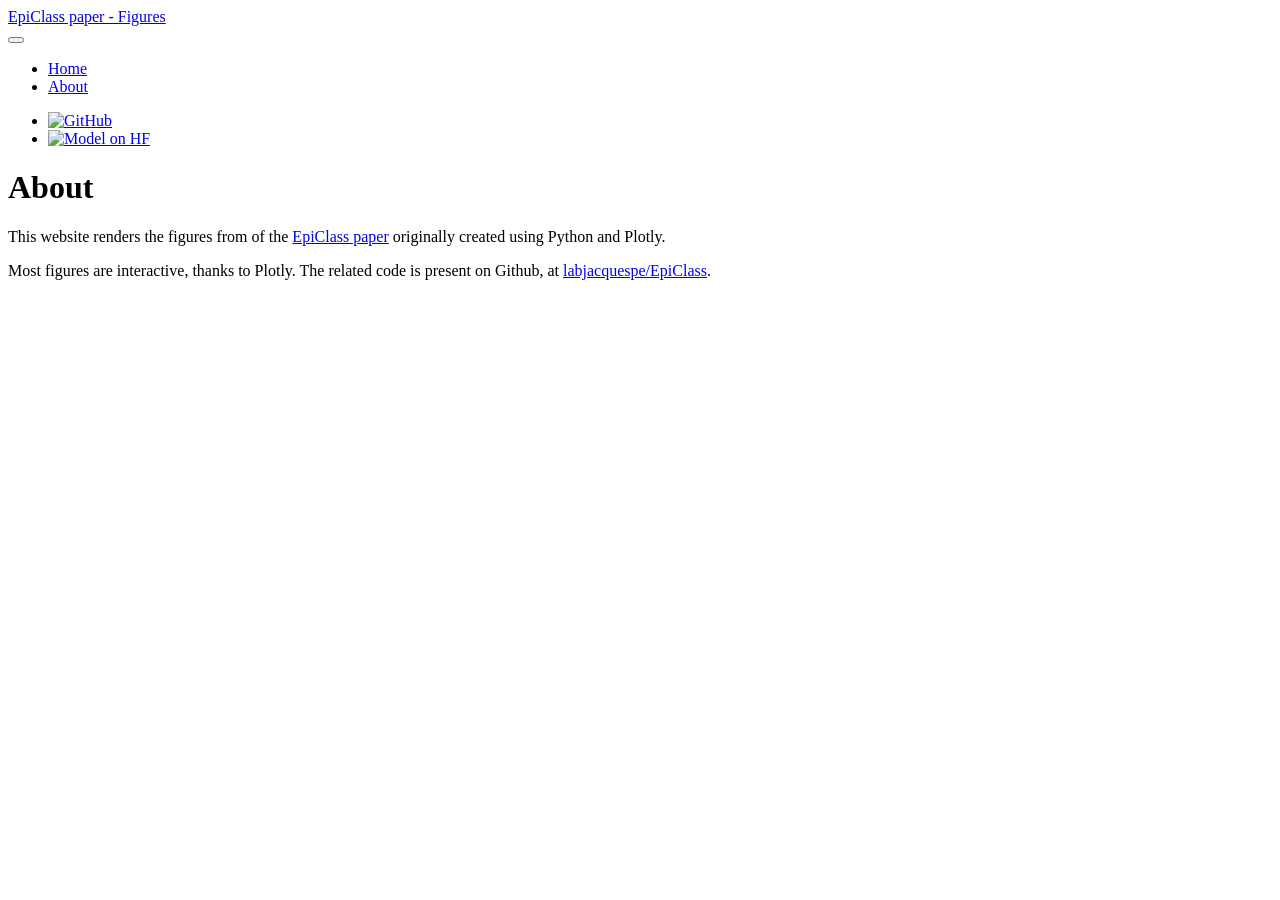
==== docs/epiclass-paper/about.html @ 41513eee "Update Quarto website - Minor figure updates - Update permalinks since repo moved to GitHub org" ====
<!DOCTYPE html>
<html xmlns="http://www.w3.org/1999/xhtml" lang="en" xml:lang="en"><head>

<meta charset="utf-8">
<meta name="generator" content="quarto-1.8.23">

<meta name="viewport" content="width=device-width, initial-scale=1.0, user-scalable=yes">


<title>About – EpiClass paper - Figures</title>
<style>
code{white-space: pre-wrap;}
span.smallcaps{font-variant: small-caps;}
div.columns{display: flex; gap: min(4vw, 1.5em);}
div.column{flex: auto; overflow-x: auto;}
div.hanging-indent{margin-left: 1.5em; text-indent: -1.5em;}
ul.task-list{list-style: none;}
ul.task-list li input[type="checkbox"] {
  width: 0.8em;
  margin: 0 0.8em 0.2em -1em; /* quarto-specific, see https://github.com/quarto-dev/quarto-cli/issues/4556 */ 
  vertical-align: middle;
}
</style>


<script src="site_libs/quarto-nav/quarto-nav.js"></script>
<script src="site_libs/quarto-nav/headroom.min.js"></script>
<script src="site_libs/clipboard/clipboard.min.js"></script>
<script src="site_libs/quarto-search/autocomplete.umd.js"></script>
<script src="site_libs/quarto-search/fuse.min.js"></script>
<script src="site_libs/quarto-search/quarto-search.js"></script>
<meta name="quarto:offset" content="./">
<script src="site_libs/quarto-html/quarto.js" type="module"></script>
<script src="site_libs/quarto-html/tabsets/tabsets.js" type="module"></script>
<script src="site_libs/quarto-html/axe/axe-check.js" type="module"></script>
<script src="site_libs/quarto-html/popper.min.js"></script>
<script src="site_libs/quarto-html/tippy.umd.min.js"></script>
<script src="site_libs/quarto-html/anchor.min.js"></script>
<link href="site_libs/quarto-html/tippy.css" rel="stylesheet">
<link href="site_libs/quarto-html/quarto-syntax-highlighting-1fe81d0376b2c50856e68e651e390326.css" rel="stylesheet" class="quarto-color-scheme" id="quarto-text-highlighting-styles">
<link href="site_libs/quarto-html/quarto-syntax-highlighting-dark-6f6599830d51be977da3b6af758f8eff.css" rel="stylesheet" class="quarto-color-scheme quarto-color-alternate" id="quarto-text-highlighting-styles">
<link href="site_libs/quarto-html/quarto-syntax-highlighting-1fe81d0376b2c50856e68e651e390326.css" rel="stylesheet" class="quarto-color-scheme-extra" id="quarto-text-highlighting-styles">
<script src="site_libs/bootstrap/bootstrap.min.js"></script>
<link href="site_libs/bootstrap/bootstrap-icons.css" rel="stylesheet">
<link href="site_libs/bootstrap/bootstrap-07bb197e0db71a6900aa1ce06f3a1fbf.min.css" rel="stylesheet" append-hash="true" class="quarto-color-scheme" id="quarto-bootstrap" data-mode="light">
<link href="site_libs/bootstrap/bootstrap-dark-4cb6446d4a8017853ee9f84ed5850398.min.css" rel="stylesheet" append-hash="true" class="quarto-color-scheme quarto-color-alternate" id="quarto-bootstrap" data-mode="dark">
<link href="site_libs/bootstrap/bootstrap-07bb197e0db71a6900aa1ce06f3a1fbf.min.css" rel="stylesheet" append-hash="true" class="quarto-color-scheme-extra" id="quarto-bootstrap" data-mode="light">
<script id="quarto-search-options" type="application/json">{
  "location": "navbar",
  "copy-button": false,
  "collapse-after": 3,
  "panel-placement": "end",
  "type": "overlay",
  "limit": 50,
  "keyboard-shortcut": [
    "f",
    "/",
    "s"
  ],
  "show-item-context": false,
  "language": {
    "search-no-results-text": "No results",
    "search-matching-documents-text": "matching documents",
    "search-copy-link-title": "Copy link to search",
    "search-hide-matches-text": "Hide additional matches",
    "search-more-match-text": "more match in this document",
    "search-more-matches-text": "more matches in this document",
    "search-clear-button-title": "Clear",
    "search-text-placeholder": "",
    "search-detached-cancel-button-title": "Cancel",
    "search-submit-button-title": "Submit",
    "search-label": "Search"
  }
}</script>


<link rel="stylesheet" href="styles.css">
</head>

<body class="nav-fixed quarto-light"><script id="quarto-html-before-body" type="application/javascript">
    const toggleBodyColorMode = (bsSheetEl) => {
      const mode = bsSheetEl.getAttribute("data-mode");
      const bodyEl = window.document.querySelector("body");
      if (mode === "dark") {
        bodyEl.classList.add("quarto-dark");
        bodyEl.classList.remove("quarto-light");
      } else {
        bodyEl.classList.add("quarto-light");
        bodyEl.classList.remove("quarto-dark");
      }
    }
    const toggleBodyColorPrimary = () => {
      const bsSheetEl = window.document.querySelector("link#quarto-bootstrap:not([rel=disabled-stylesheet])");
      if (bsSheetEl) {
        toggleBodyColorMode(bsSheetEl);
      }
    }
    const setColorSchemeToggle = (alternate) => {
      const toggles = window.document.querySelectorAll('.quarto-color-scheme-toggle');
      for (let i=0; i < toggles.length; i++) {
        const toggle = toggles[i];
        if (toggle) {
          if (alternate) {
            toggle.classList.add("alternate");
          } else {
            toggle.classList.remove("alternate");
          }
        }
      }
    };
    const toggleColorMode = (alternate) => {
      // Switch the stylesheets
      const primaryStylesheets = window.document.querySelectorAll('link.quarto-color-scheme:not(.quarto-color-alternate)');
      const alternateStylesheets = window.document.querySelectorAll('link.quarto-color-scheme.quarto-color-alternate');
      manageTransitions('#quarto-margin-sidebar .nav-link', false);
      if (alternate) {
        // note: dark is layered on light, we don't disable primary!
        enableStylesheet(alternateStylesheets);
        for (const sheetNode of alternateStylesheets) {
          if (sheetNode.id === "quarto-bootstrap") {
            toggleBodyColorMode(sheetNode);
          }
        }
      } else {
        disableStylesheet(alternateStylesheets);
        enableStylesheet(primaryStylesheets)
        toggleBodyColorPrimary();
      }
      manageTransitions('#quarto-margin-sidebar .nav-link', true);
      // Switch the toggles
      setColorSchemeToggle(alternate)
      // Hack to workaround the fact that safari doesn't
      // properly recolor the scrollbar when toggling (#1455)
      if (navigator.userAgent.indexOf('Safari') > 0 && navigator.userAgent.indexOf('Chrome') == -1) {
        manageTransitions("body", false);
        window.scrollTo(0, 1);
        setTimeout(() => {
          window.scrollTo(0, 0);
          manageTransitions("body", true);
        }, 40);
      }
    }
    const disableStylesheet = (stylesheets) => {
      for (let i=0; i < stylesheets.length; i++) {
        const stylesheet = stylesheets[i];
        stylesheet.rel = 'disabled-stylesheet';
      }
    }
    const enableStylesheet = (stylesheets) => {
      for (let i=0; i < stylesheets.length; i++) {
        const stylesheet = stylesheets[i];
        if(stylesheet.rel !== 'stylesheet') { // for Chrome, which will still FOUC without this check
          stylesheet.rel = 'stylesheet';
        }
      }
    }
    const manageTransitions = (selector, allowTransitions) => {
      const els = window.document.querySelectorAll(selector);
      for (let i=0; i < els.length; i++) {
        const el = els[i];
        if (allowTransitions) {
          el.classList.remove('notransition');
        } else {
          el.classList.add('notransition');
        }
      }
    }
    const isFileUrl = () => {
      return window.location.protocol === 'file:';
    }
    const hasAlternateSentinel = () => {
      let styleSentinel = getColorSchemeSentinel();
      if (styleSentinel !== null) {
        return styleSentinel === "alternate";
      } else {
        return false;
      }
    }
    const setStyleSentinel = (alternate) => {
      const value = alternate ? "alternate" : "default";
      if (!isFileUrl()) {
        window.localStorage.setItem("quarto-color-scheme", value);
      } else {
        localAlternateSentinel = value;
      }
    }
    const getColorSchemeSentinel = () => {
      if (!isFileUrl()) {
        const storageValue = window.localStorage.getItem("quarto-color-scheme");
        return storageValue != null ? storageValue : localAlternateSentinel;
      } else {
        return localAlternateSentinel;
      }
    }
    const toggleGiscusIfUsed = (isAlternate, darkModeDefault) => {
      const baseTheme = document.querySelector('#giscus-base-theme')?.value ?? 'light';
      const alternateTheme = document.querySelector('#giscus-alt-theme')?.value ?? 'dark';
      let newTheme = '';
      if(authorPrefersDark) {
        newTheme = isAlternate ? baseTheme : alternateTheme;
      } else {
        newTheme = isAlternate ? alternateTheme : baseTheme;
      }
      const changeGiscusTheme = () => {
        // From: https://github.com/giscus/giscus/issues/336
        const sendMessage = (message) => {
          const iframe = document.querySelector('iframe.giscus-frame');
          if (!iframe) return;
          iframe.contentWindow.postMessage({ giscus: message }, 'https://giscus.app');
        }
        sendMessage({
          setConfig: {
            theme: newTheme
          }
        });
      }
      const isGiscussLoaded = window.document.querySelector('iframe.giscus-frame') !== null;
      if (isGiscussLoaded) {
        changeGiscusTheme();
      }
    };
    const authorPrefersDark = false;
    const queryPrefersDark = window.matchMedia('(prefers-color-scheme: dark)');
    const darkModeDefault = queryPrefersDark.matches;
      document.querySelector('link#quarto-text-highlighting-styles.quarto-color-scheme-extra').rel = 'disabled-stylesheet';
      document.querySelector('link#quarto-bootstrap.quarto-color-scheme-extra').rel = 'disabled-stylesheet';
    let localAlternateSentinel = darkModeDefault ? 'alternate' : 'default';
    // Dark / light mode switch
    window.quartoToggleColorScheme = () => {
      // Read the current dark / light value
      let toAlternate = !hasAlternateSentinel();
      toggleColorMode(toAlternate);
      setStyleSentinel(toAlternate);
      toggleGiscusIfUsed(toAlternate, darkModeDefault);
      window.dispatchEvent(new Event('resize'));
    };
    queryPrefersDark.addEventListener("change", e => {
      if(window.localStorage.getItem("quarto-color-scheme") !== null)
        return;
      const alternate = e.matches
      toggleColorMode(alternate);
      localAlternateSentinel = e.matches ? 'alternate' : 'default'; // this is used alongside local storage!
      toggleGiscusIfUsed(alternate, darkModeDefault);
    });
    // Switch to dark mode if need be
    if (hasAlternateSentinel()) {
      toggleColorMode(true);
    } else {
      toggleColorMode(false);
    }
  </script>

<div id="quarto-search-results"></div>
  <header id="quarto-header" class="headroom fixed-top">
    <nav class="navbar navbar-expand-lg " data-bs-theme="dark">
      <div class="navbar-container container-fluid">
      <div class="navbar-brand-container mx-auto">
    <a href="./index.html" class="navbar-brand navbar-brand-logo">
    </a>
    <a class="navbar-brand" href="./index.html">
    <span class="navbar-title">EpiClass paper - Figures</span>
    </a>
  </div>
            <div id="quarto-search" class="" title="Search"></div>
          <button class="navbar-toggler" type="button" data-bs-toggle="collapse" data-bs-target="#navbarCollapse" aria-controls="navbarCollapse" role="menu" aria-expanded="false" aria-label="Toggle navigation" onclick="if (window.quartoToggleHeadroom) { window.quartoToggleHeadroom(); }">
  <span class="navbar-toggler-icon"></span>
</button>
          <div class="collapse navbar-collapse" id="navbarCollapse">
            <ul class="navbar-nav navbar-nav-scroll me-auto">
  <li class="nav-item">
    <a class="nav-link" href="./index.html"> 
<span class="menu-text">Home</span></a>
  </li>  
  <li class="nav-item">
    <a class="nav-link active" href="./about.html" aria-current="page"> 
<span class="menu-text">About</span></a>
  </li>  
</ul>
            <ul class="navbar-nav navbar-nav-scroll ms-auto">
  <li class="nav-item">
    <a class="nav-link" href="https://github.com/rabyj/EpiClass/tree/master"> 
<span class="menu-text"><img src="https://cdn.jsdelivr.net/npm/bootstrap-icons@1.10.0/icons/github.svg" title="View source code on GitHub" class="img-fluid" alt="GitHub"></span></a>
  </li>  
  <li class="nav-item">
    <a class="nav-link" href="https://huggingface.co/collections/KatLeChat/epiclass-models-68adb5ce65c8f2fb93322e59"> 
<span class="menu-text"><img src="https://huggingface.co/datasets/huggingface/badges/resolve/main/model-on-hf-sm.svg" title="Access EpiClass models on HuggingFace" class="img-fluid" alt="Model on HF"></span></a>
  </li>  
</ul>
          </div> <!-- /navcollapse -->
            <div class="quarto-navbar-tools">
  <a href="" class="quarto-color-scheme-toggle quarto-navigation-tool  px-1" onclick="window.quartoToggleColorScheme(); return false;" title="Toggle dark mode"><i class="bi"></i></a>
</div>
      </div> <!-- /container-fluid -->
    </nav>
</header>
<!-- content -->
<div id="quarto-content" class="quarto-container page-columns page-rows-contents page-layout-article page-navbar">
<!-- sidebar -->
<!-- margin-sidebar -->
    <div id="quarto-margin-sidebar" class="sidebar margin-sidebar zindex-bottom">
        
    </div>
<!-- main -->
<main class="content" id="quarto-document-content">


<header id="title-block-header" class="quarto-title-block default">
<div class="quarto-title">
<h1 class="title">About</h1>
</div>



<div class="quarto-title-meta">

    
  
    
  </div>
  


</header>


<p>This website renders the figures from of the <a href="https://doi.org/10.1101/2025.09.04.670545">EpiClass paper</a> originally created using Python and Plotly.</p>
<p>Most figures are interactive, thanks to Plotly. The related code is present on Github, at <a href="https://github.com/labjacquespe/EpiClass/tree/master">labjacquespe/EpiClass</a>.</p>



</main> <!-- /main -->
<script id="quarto-html-after-body" type="application/javascript">
  window.document.addEventListener("DOMContentLoaded", function (event) {
    // Ensure there is a toggle, if there isn't float one in the top right
    if (window.document.querySelector('.quarto-color-scheme-toggle') === null) {
      const a = window.document.createElement('a');
      a.classList.add('top-right');
      a.classList.add('quarto-color-scheme-toggle');
      a.href = "";
      a.onclick = function() { try { window.quartoToggleColorScheme(); } catch {} return false; };
      const i = window.document.createElement("i");
      i.classList.add('bi');
      a.appendChild(i);
      window.document.body.appendChild(a);
    }
    setColorSchemeToggle(hasAlternateSentinel())
    const icon = "";
    const anchorJS = new window.AnchorJS();
    anchorJS.options = {
      placement: 'right',
      icon: icon
    };
    anchorJS.add('.anchored');
    const isCodeAnnotation = (el) => {
      for (const clz of el.classList) {
        if (clz.startsWith('code-annotation-')) {                     
          return true;
        }
      }
      return false;
    }
    const onCopySuccess = function(e) {
      // button target
      const button = e.trigger;
      // don't keep focus
      button.blur();
      // flash "checked"
      button.classList.add('code-copy-button-checked');
      var currentTitle = button.getAttribute("title");
      button.setAttribute("title", "Copied!");
      let tooltip;
      if (window.bootstrap) {
        button.setAttribute("data-bs-toggle", "tooltip");
        button.setAttribute("data-bs-placement", "left");
        button.setAttribute("data-bs-title", "Copied!");
        tooltip = new bootstrap.Tooltip(button, 
          { trigger: "manual", 
            customClass: "code-copy-button-tooltip",
            offset: [0, -8]});
        tooltip.show();    
      }
      setTimeout(function() {
        if (tooltip) {
          tooltip.hide();
          button.removeAttribute("data-bs-title");
          button.removeAttribute("data-bs-toggle");
          button.removeAttribute("data-bs-placement");
        }
        button.setAttribute("title", currentTitle);
        button.classList.remove('code-copy-button-checked');
      }, 1000);
      // clear code selection
      e.clearSelection();
    }
    const getTextToCopy = function(trigger) {
      const outerScaffold = trigger.parentElement.cloneNode(true);
      const codeEl = outerScaffold.querySelector('code');
      for (const childEl of codeEl.children) {
        if (isCodeAnnotation(childEl)) {
          childEl.remove();
        }
      }
      return codeEl.innerText;
    }
    const clipboard = new window.ClipboardJS('.code-copy-button:not([data-in-quarto-modal])', {
      text: getTextToCopy
    });
    clipboard.on('success', onCopySuccess);
    if (window.document.getElementById('quarto-embedded-source-code-modal')) {
      const clipboardModal = new window.ClipboardJS('.code-copy-button[data-in-quarto-modal]', {
        text: getTextToCopy,
        container: window.document.getElementById('quarto-embedded-source-code-modal')
      });
      clipboardModal.on('success', onCopySuccess);
    }
      var localhostRegex = new RegExp(/^(?:http|https):\/\/localhost\:?[0-9]*\//);
      var mailtoRegex = new RegExp(/^mailto:/);
        var filterRegex = new RegExp('/' + window.location.host + '/');
      var isInternal = (href) => {
          return filterRegex.test(href) || localhostRegex.test(href) || mailtoRegex.test(href);
      }
      // Inspect non-navigation links and adorn them if external
     var links = window.document.querySelectorAll('a[href]:not(.nav-link):not(.navbar-brand):not(.toc-action):not(.sidebar-link):not(.sidebar-item-toggle):not(.pagination-link):not(.no-external):not([aria-hidden]):not(.dropdown-item):not(.quarto-navigation-tool):not(.about-link)');
      for (var i=0; i<links.length; i++) {
        const link = links[i];
        if (!isInternal(link.href)) {
          // undo the damage that might have been done by quarto-nav.js in the case of
          // links that we want to consider external
          if (link.dataset.originalHref !== undefined) {
            link.href = link.dataset.originalHref;
          }
        }
      }
    function tippyHover(el, contentFn, onTriggerFn, onUntriggerFn) {
      const config = {
        allowHTML: true,
        maxWidth: 500,
        delay: 100,
        arrow: false,
        appendTo: function(el) {
            return el.parentElement;
        },
        interactive: true,
        interactiveBorder: 10,
        theme: 'quarto',
        placement: 'bottom-start',
      };
      if (contentFn) {
        config.content = contentFn;
      }
      if (onTriggerFn) {
        config.onTrigger = onTriggerFn;
      }
      if (onUntriggerFn) {
        config.onUntrigger = onUntriggerFn;
      }
      window.tippy(el, config); 
    }
    const noterefs = window.document.querySelectorAll('a[role="doc-noteref"]');
    for (var i=0; i<noterefs.length; i++) {
      const ref = noterefs[i];
      tippyHover(ref, function() {
        // use id or data attribute instead here
        let href = ref.getAttribute('data-footnote-href') || ref.getAttribute('href');
        try { href = new URL(href).hash; } catch {}
        const id = href.replace(/^#\/?/, "");
        const note = window.document.getElementById(id);
        if (note) {
          return note.innerHTML;
        } else {
          return "";
        }
      });
    }
    const xrefs = window.document.querySelectorAll('a.quarto-xref');
    const processXRef = (id, note) => {
      // Strip column container classes
      const stripColumnClz = (el) => {
        el.classList.remove("page-full", "page-columns");
        if (el.children) {
          for (const child of el.children) {
            stripColumnClz(child);
          }
        }
      }
      stripColumnClz(note)
      if (id === null || id.startsWith('sec-')) {
        // Special case sections, only their first couple elements
        const container = document.createElement("div");
        if (note.children && note.children.length > 2) {
          container.appendChild(note.children[0].cloneNode(true));
          for (let i = 1; i < note.children.length; i++) {
            const child = note.children[i];
            if (child.tagName === "P" && child.innerText === "") {
              continue;
            } else {
              container.appendChild(child.cloneNode(true));
              break;
            }
          }
          if (window.Quarto?.typesetMath) {
            window.Quarto.typesetMath(container);
          }
          return container.innerHTML
        } else {
          if (window.Quarto?.typesetMath) {
            window.Quarto.typesetMath(note);
          }
          return note.innerHTML;
        }
      } else {
        // Remove any anchor links if they are present
        const anchorLink = note.querySelector('a.anchorjs-link');
        if (anchorLink) {
          anchorLink.remove();
        }
        if (window.Quarto?.typesetMath) {
          window.Quarto.typesetMath(note);
        }
        if (note.classList.contains("callout")) {
          return note.outerHTML;
        } else {
          return note.innerHTML;
        }
      }
    }
    for (var i=0; i<xrefs.length; i++) {
      const xref = xrefs[i];
      tippyHover(xref, undefined, function(instance) {
        instance.disable();
        let url = xref.getAttribute('href');
        let hash = undefined; 
        if (url.startsWith('#')) {
          hash = url;
        } else {
          try { hash = new URL(url).hash; } catch {}
        }
        if (hash) {
          const id = hash.replace(/^#\/?/, "");
          const note = window.document.getElementById(id);
          if (note !== null) {
            try {
              const html = processXRef(id, note.cloneNode(true));
              instance.setContent(html);
            } finally {
              instance.enable();
              instance.show();
            }
          } else {
            // See if we can fetch this
            fetch(url.split('#')[0])
            .then(res => res.text())
            .then(html => {
              const parser = new DOMParser();
              const htmlDoc = parser.parseFromString(html, "text/html");
              const note = htmlDoc.getElementById(id);
              if (note !== null) {
                const html = processXRef(id, note);
                instance.setContent(html);
              } 
            }).finally(() => {
              instance.enable();
              instance.show();
            });
          }
        } else {
          // See if we can fetch a full url (with no hash to target)
          // This is a special case and we should probably do some content thinning / targeting
          fetch(url)
          .then(res => res.text())
          .then(html => {
            const parser = new DOMParser();
            const htmlDoc = parser.parseFromString(html, "text/html");
            const note = htmlDoc.querySelector('main.content');
            if (note !== null) {
              // This should only happen for chapter cross references
              // (since there is no id in the URL)
              // remove the first header
              if (note.children.length > 0 && note.children[0].tagName === "HEADER") {
                note.children[0].remove();
              }
              const html = processXRef(null, note);
              instance.setContent(html);
            } 
          }).finally(() => {
            instance.enable();
            instance.show();
          });
        }
      }, function(instance) {
      });
    }
        let selectedAnnoteEl;
        const selectorForAnnotation = ( cell, annotation) => {
          let cellAttr = 'data-code-cell="' + cell + '"';
          let lineAttr = 'data-code-annotation="' +  annotation + '"';
          const selector = 'span[' + cellAttr + '][' + lineAttr + ']';
          return selector;
        }
        const selectCodeLines = (annoteEl) => {
          const doc = window.document;
          const targetCell = annoteEl.getAttribute("data-target-cell");
          const targetAnnotation = annoteEl.getAttribute("data-target-annotation");
          const annoteSpan = window.document.querySelector(selectorForAnnotation(targetCell, targetAnnotation));
          const lines = annoteSpan.getAttribute("data-code-lines").split(",");
          const lineIds = lines.map((line) => {
            return targetCell + "-" + line;
          })
          let top = null;
          let height = null;
          let parent = null;
          if (lineIds.length > 0) {
              //compute the position of the single el (top and bottom and make a div)
              const el = window.document.getElementById(lineIds[0]);
              top = el.offsetTop;
              height = el.offsetHeight;
              parent = el.parentElement.parentElement;
            if (lineIds.length > 1) {
              const lastEl = window.document.getElementById(lineIds[lineIds.length - 1]);
              const bottom = lastEl.offsetTop + lastEl.offsetHeight;
              height = bottom - top;
            }
            if (top !== null && height !== null && parent !== null) {
              // cook up a div (if necessary) and position it 
              let div = window.document.getElementById("code-annotation-line-highlight");
              if (div === null) {
                div = window.document.createElement("div");
                div.setAttribute("id", "code-annotation-line-highlight");
                div.style.position = 'absolute';
                parent.appendChild(div);
              }
              div.style.top = top - 2 + "px";
              div.style.height = height + 4 + "px";
              div.style.left = 0;
              let gutterDiv = window.document.getElementById("code-annotation-line-highlight-gutter");
              if (gutterDiv === null) {
                gutterDiv = window.document.createElement("div");
                gutterDiv.setAttribute("id", "code-annotation-line-highlight-gutter");
                gutterDiv.style.position = 'absolute';
                const codeCell = window.document.getElementById(targetCell);
                const gutter = codeCell.querySelector('.code-annotation-gutter');
                gutter.appendChild(gutterDiv);
              }
              gutterDiv.style.top = top - 2 + "px";
              gutterDiv.style.height = height + 4 + "px";
            }
            selectedAnnoteEl = annoteEl;
          }
        };
        const unselectCodeLines = () => {
          const elementsIds = ["code-annotation-line-highlight", "code-annotation-line-highlight-gutter"];
          elementsIds.forEach((elId) => {
            const div = window.document.getElementById(elId);
            if (div) {
              div.remove();
            }
          });
          selectedAnnoteEl = undefined;
        };
          // Handle positioning of the toggle
      window.addEventListener(
        "resize",
        throttle(() => {
          elRect = undefined;
          if (selectedAnnoteEl) {
            selectCodeLines(selectedAnnoteEl);
          }
        }, 10)
      );
      function throttle(fn, ms) {
      let throttle = false;
      let timer;
        return (...args) => {
          if(!throttle) { // first call gets through
              fn.apply(this, args);
              throttle = true;
          } else { // all the others get throttled
              if(timer) clearTimeout(timer); // cancel #2
              timer = setTimeout(() => {
                fn.apply(this, args);
                timer = throttle = false;
              }, ms);
          }
        };
      }
        // Attach click handler to the DT
        const annoteDls = window.document.querySelectorAll('dt[data-target-cell]');
        for (const annoteDlNode of annoteDls) {
          annoteDlNode.addEventListener('click', (event) => {
            const clickedEl = event.target;
            if (clickedEl !== selectedAnnoteEl) {
              unselectCodeLines();
              const activeEl = window.document.querySelector('dt[data-target-cell].code-annotation-active');
              if (activeEl) {
                activeEl.classList.remove('code-annotation-active');
              }
              selectCodeLines(clickedEl);
              clickedEl.classList.add('code-annotation-active');
            } else {
              // Unselect the line
              unselectCodeLines();
              clickedEl.classList.remove('code-annotation-active');
            }
          });
        }
    const findCites = (el) => {
      const parentEl = el.parentElement;
      if (parentEl) {
        const cites = parentEl.dataset.cites;
        if (cites) {
          return {
            el,
            cites: cites.split(' ')
          };
        } else {
          return findCites(el.parentElement)
        }
      } else {
        return undefined;
      }
    };
    var bibliorefs = window.document.querySelectorAll('a[role="doc-biblioref"]');
    for (var i=0; i<bibliorefs.length; i++) {
      const ref = bibliorefs[i];
      const citeInfo = findCites(ref);
      if (citeInfo) {
        tippyHover(citeInfo.el, function() {
          var popup = window.document.createElement('div');
          citeInfo.cites.forEach(function(cite) {
            var citeDiv = window.document.createElement('div');
            citeDiv.classList.add('hanging-indent');
            citeDiv.classList.add('csl-entry');
            var biblioDiv = window.document.getElementById('ref-' + cite);
            if (biblioDiv) {
              citeDiv.innerHTML = biblioDiv.innerHTML;
            }
            popup.appendChild(citeDiv);
          });
          return popup.innerHTML;
        });
      }
    }
  });
  </script>
</div> <!-- /content -->




</body></html>
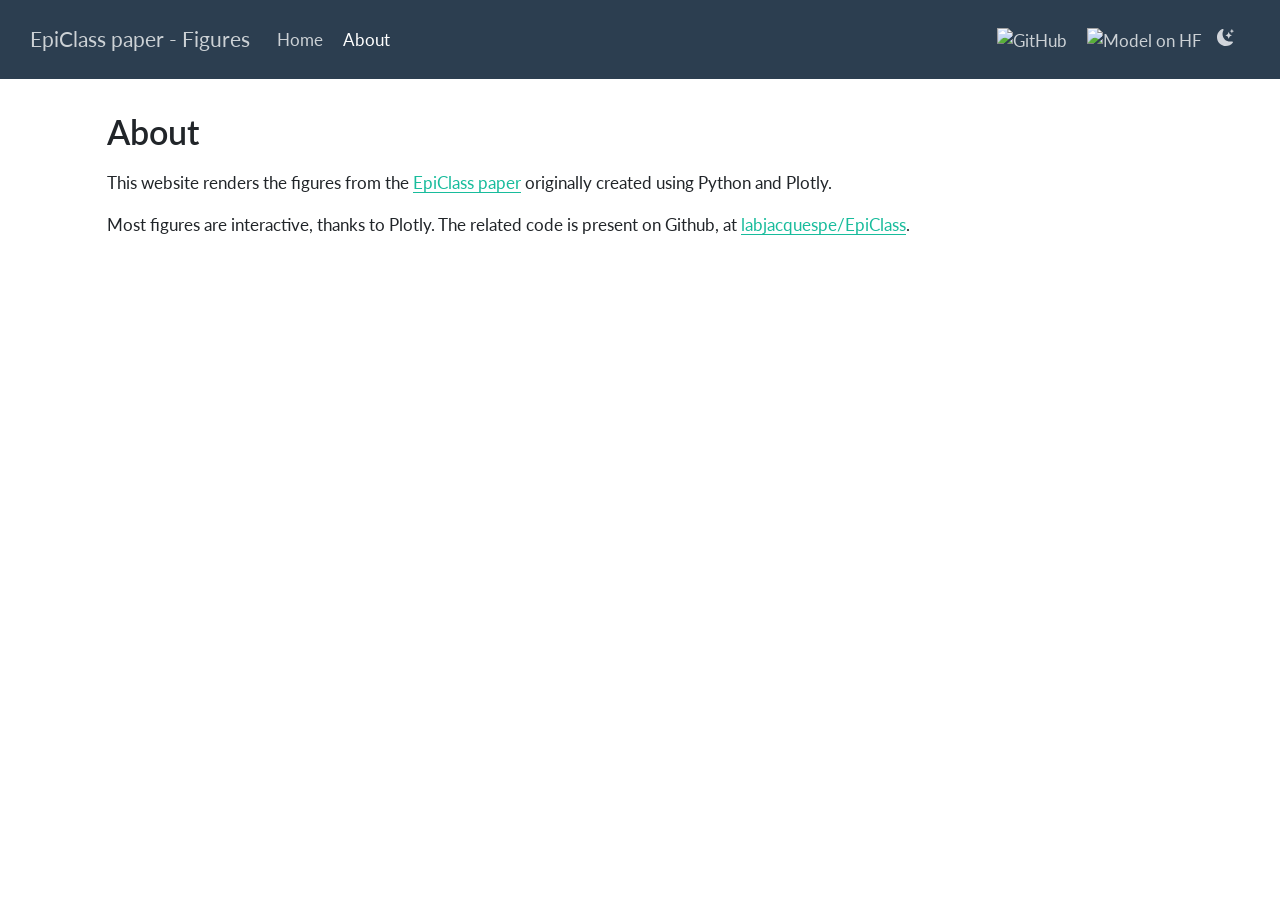
==== commit 365aaeb7: "Quarto: Update rendered website" ====
--- a/docs/epiclass-paper/about.html
+++ b/docs/epiclass-paper/about.html
@@ -2,13 +2,16 @@
 <html xmlns="http://www.w3.org/1999/xhtml" lang="en" xml:lang="en"><head>
 
 <meta charset="utf-8">
-<meta name="generator" content="quarto-1.8.23">
+<meta name="generator" content="quarto-1.9.37">
 
 <meta name="viewport" content="width=device-width, initial-scale=1.0, user-scalable=yes">
 
 
 <title>About – EpiClass paper - Figures</title>
 <style>
+/* Default styles provided by pandoc.
+** See https://pandoc.org/MANUAL.html#variables-for-html for config info.
+*/
 code{white-space: pre-wrap;}
 span.smallcaps{font-variant: small-caps;}
 div.columns{display: flex; gap: min(4vw, 1.5em);}
@@ -32,19 +35,18 @@
 <meta name="quarto:offset" content="./">
 <script src="site_libs/quarto-html/quarto.js" type="module"></script>
 <script src="site_libs/quarto-html/tabsets/tabsets.js" type="module"></script>
-<script src="site_libs/quarto-html/axe/axe-check.js" type="module"></script>
 <script src="site_libs/quarto-html/popper.min.js"></script>
 <script src="site_libs/quarto-html/tippy.umd.min.js"></script>
 <script src="site_libs/quarto-html/anchor.min.js"></script>
 <link href="site_libs/quarto-html/tippy.css" rel="stylesheet">
-<link href="site_libs/quarto-html/quarto-syntax-highlighting-1fe81d0376b2c50856e68e651e390326.css" rel="stylesheet" class="quarto-color-scheme" id="quarto-text-highlighting-styles">
-<link href="site_libs/quarto-html/quarto-syntax-highlighting-dark-6f6599830d51be977da3b6af758f8eff.css" rel="stylesheet" class="quarto-color-scheme quarto-color-alternate" id="quarto-text-highlighting-styles">
-<link href="site_libs/quarto-html/quarto-syntax-highlighting-1fe81d0376b2c50856e68e651e390326.css" rel="stylesheet" class="quarto-color-scheme-extra" id="quarto-text-highlighting-styles">
+<link href="site_libs/quarto-html/quarto-syntax-highlighting-7f8f88aac4f3542376d5c11b86a4c14d.css" rel="stylesheet" class="quarto-color-scheme" id="quarto-text-highlighting-styles">
+<link href="site_libs/quarto-html/quarto-syntax-highlighting-dark-d0ae9245876894da5ac7e18953ecc5cc.css" rel="stylesheet" class="quarto-color-scheme quarto-color-alternate" id="quarto-text-highlighting-styles">
+<link href="site_libs/quarto-html/quarto-syntax-highlighting-7f8f88aac4f3542376d5c11b86a4c14d.css" rel="stylesheet" class="quarto-color-scheme-extra" id="quarto-text-highlighting-styles">
 <script src="site_libs/bootstrap/bootstrap.min.js"></script>
 <link href="site_libs/bootstrap/bootstrap-icons.css" rel="stylesheet">
-<link href="site_libs/bootstrap/bootstrap-07bb197e0db71a6900aa1ce06f3a1fbf.min.css" rel="stylesheet" append-hash="true" class="quarto-color-scheme" id="quarto-bootstrap" data-mode="light">
-<link href="site_libs/bootstrap/bootstrap-dark-4cb6446d4a8017853ee9f84ed5850398.min.css" rel="stylesheet" append-hash="true" class="quarto-color-scheme quarto-color-alternate" id="quarto-bootstrap" data-mode="dark">
-<link href="site_libs/bootstrap/bootstrap-07bb197e0db71a6900aa1ce06f3a1fbf.min.css" rel="stylesheet" append-hash="true" class="quarto-color-scheme-extra" id="quarto-bootstrap" data-mode="light">
+<link href="site_libs/bootstrap/bootstrap-ccfd2e8edac453e2cd6bf10be5bb8220.min.css" rel="stylesheet" append-hash="true" class="quarto-color-scheme" id="quarto-bootstrap" data-mode="light">
+<link href="site_libs/bootstrap/bootstrap-dark-0bb17cc96dacb0f610bd5f8b581cd874.min.css" rel="stylesheet" append-hash="true" class="quarto-color-scheme quarto-color-alternate" id="quarto-bootstrap" data-mode="dark">
+<link href="site_libs/bootstrap/bootstrap-ccfd2e8edac453e2cd6bf10be5bb8220.min.css" rel="stylesheet" append-hash="true" class="quarto-color-scheme-extra" id="quarto-bootstrap" data-mode="light">
 <script id="quarto-search-options" type="application/json">{
   "location": "navbar",
   "copy-button": false,
@@ -255,8 +257,6 @@
     <nav class="navbar navbar-expand-lg " data-bs-theme="dark">
       <div class="navbar-container container-fluid">
       <div class="navbar-brand-container mx-auto">
-    <a href="./index.html" class="navbar-brand navbar-brand-logo">
-    </a>
     <a class="navbar-brand" href="./index.html">
     <span class="navbar-title">EpiClass paper - Figures</span>
     </a>
@@ -278,7 +278,7 @@
 </ul>
             <ul class="navbar-nav navbar-nav-scroll ms-auto">
   <li class="nav-item">
-    <a class="nav-link" href="https://github.com/rabyj/EpiClass/tree/master"> 
+    <a class="nav-link" href="https://github.com/labjacquespe/EpiClass/tree/master"> 
 <span class="menu-text"><img src="https://cdn.jsdelivr.net/npm/bootstrap-icons@1.10.0/icons/github.svg" title="View source code on GitHub" class="img-fluid" alt="GitHub"></span></a>
   </li>  
   <li class="nav-item">
@@ -323,7 +323,7 @@
 </header>
 
 
-<p>This website renders the figures from of the <a href="https://doi.org/10.1101/2025.09.04.670545">EpiClass paper</a> originally created using Python and Plotly.</p>
+<p>This website renders the figures from the <a href="https://doi.org/10.1101/2025.09.04.670545">EpiClass paper</a> originally created using Python and Plotly.</p>
 <p>Most figures are interactive, thanks to Plotly. The related code is present on Github, at <a href="https://github.com/labjacquespe/EpiClass/tree/master">labjacquespe/EpiClass</a>.</p>
 
 
--- a/docs/epiclass-paper/site_libs/quarto-html/quarto-syntax-highlighting-7f8f88aac4f3542376d5c11b86a4c14d.css
+++ b/docs/epiclass-paper/site_libs/quarto-html/quarto-syntax-highlighting-7f8f88aac4f3542376d5c11b86a4c14d.css
@@ -0,0 +1,236 @@
+/* quarto syntax highlight colors */
+:root {
+  --quarto-hl-ot-color: #003B4F;
+  --quarto-hl-at-color: #657422;
+  --quarto-hl-ss-color: #20794D;
+  --quarto-hl-an-color: #5E5E5E;
+  --quarto-hl-fu-color: #4758AB;
+  --quarto-hl-st-color: #20794D;
+  --quarto-hl-cf-color: #003B4F;
+  --quarto-hl-op-color: #5E5E5E;
+  --quarto-hl-er-color: #AD0000;
+  --quarto-hl-bn-color: #AD0000;
+  --quarto-hl-al-color: #AD0000;
+  --quarto-hl-va-color: #111111;
+  --quarto-hl-bu-color: inherit;
+  --quarto-hl-ex-color: inherit;
+  --quarto-hl-pp-color: #AD0000;
+  --quarto-hl-in-color: #5E5E5E;
+  --quarto-hl-vs-color: #20794D;
+  --quarto-hl-wa-color: #5E5E5E;
+  --quarto-hl-do-color: #5E5E5E;
+  --quarto-hl-im-color: #00769E;
+  --quarto-hl-ch-color: #20794D;
+  --quarto-hl-dt-color: #AD0000;
+  --quarto-hl-fl-color: #AD0000;
+  --quarto-hl-co-color: #5E5E5E;
+  --quarto-hl-cv-color: #5E5E5E;
+  --quarto-hl-cn-color: #8f5902;
+  --quarto-hl-sc-color: #5E5E5E;
+  --quarto-hl-dv-color: #AD0000;
+  --quarto-hl-kw-color: #003B4F;
+}
+
+/* other quarto variables */
+:root {
+  --quarto-font-monospace: SFMono-Regular, Menlo, Monaco, Consolas, "Liberation Mono", "Courier New", monospace;
+}
+
+/* syntax highlight based on Pandoc's rules */
+pre > code.sourceCode > span {
+  color: #003B4F;
+}
+
+code.sourceCode > span {
+  color: #003B4F;
+}
+
+div.sourceCode,
+div.sourceCode pre.sourceCode {
+  color: #003B4F;
+}
+
+/* Normal */
+code span {
+  color: #003B4F;
+}
+
+/* Alert */
+code span.al {
+  color: #AD0000;
+  font-style: inherit;
+}
+
+/* Annotation */
+code span.an {
+  color: #5E5E5E;
+  font-style: inherit;
+}
+
+/* Attribute */
+code span.at {
+  color: #657422;
+  font-style: inherit;
+}
+
+/* BaseN */
+code span.bn {
+  color: #AD0000;
+  font-style: inherit;
+}
+
+/* BuiltIn */
+code span.bu {
+  font-style: inherit;
+}
+
+/* ControlFlow */
+code span.cf {
+  color: #003B4F;
+  font-weight: bold;
+  font-style: inherit;
+}
+
+/* Char */
+code span.ch {
+  color: #20794D;
+  font-style: inherit;
+}
+
+/* Constant */
+code span.cn {
+  color: #8f5902;
+  font-style: inherit;
+}
+
+/* Comment */
+code span.co {
+  color: #5E5E5E;
+  font-style: inherit;
+}
+
+/* CommentVar */
+code span.cv {
+  color: #5E5E5E;
+  font-style: italic;
+}
+
+/* Documentation */
+code span.do {
+  color: #5E5E5E;
+  font-style: italic;
+}
+
+/* DataType */
+code span.dt {
+  color: #AD0000;
+  font-style: inherit;
+}
+
+/* DecVal */
+code span.dv {
+  color: #AD0000;
+  font-style: inherit;
+}
+
+/* Error */
+code span.er {
+  color: #AD0000;
+  font-style: inherit;
+}
+
+/* Extension */
+code span.ex {
+  font-style: inherit;
+}
+
+/* Float */
+code span.fl {
+  color: #AD0000;
+  font-style: inherit;
+}
+
+/* Function */
+code span.fu {
+  color: #4758AB;
+  font-style: inherit;
+}
+
+/* Import */
+code span.im {
+  color: #00769E;
+  font-style: inherit;
+}
+
+/* Information */
+code span.in {
+  color: #5E5E5E;
+  font-style: inherit;
+}
+
+/* Keyword */
+code span.kw {
+  color: #003B4F;
+  font-weight: bold;
+  font-style: inherit;
+}
+
+/* Operator */
+code span.op {
+  color: #5E5E5E;
+  font-style: inherit;
+}
+
+/* Other */
+code span.ot {
+  color: #003B4F;
+  font-style: inherit;
+}
+
+/* Preprocessor */
+code span.pp {
+  color: #AD0000;
+  font-style: inherit;
+}
+
+/* SpecialChar */
+code span.sc {
+  color: #5E5E5E;
+  font-style: inherit;
+}
+
+/* SpecialString */
+code span.ss {
+  color: #20794D;
+  font-style: inherit;
+}
+
+/* String */
+code span.st {
+  color: #20794D;
+  font-style: inherit;
+}
+
+/* Variable */
+code span.va {
+  color: #111111;
+  font-style: inherit;
+}
+
+/* VerbatimString */
+code span.vs {
+  color: #20794D;
+  font-style: inherit;
+}
+
+/* Warning */
+code span.wa {
+  color: #5E5E5E;
+  font-style: italic;
+}
+
+.prevent-inlining {
+  content: "</";
+}
+
+/*# sourceMappingURL=789ad8cd35626ba772517505b42a116e.css.map */
--- a/docs/epiclass-paper/site_libs/quarto-html/quarto-syntax-highlighting-dark-d0ae9245876894da5ac7e18953ecc5cc.css
+++ b/docs/epiclass-paper/site_libs/quarto-html/quarto-syntax-highlighting-dark-d0ae9245876894da5ac7e18953ecc5cc.css
@@ -0,0 +1,219 @@
+/* quarto syntax highlight colors */
+:root {
+  --quarto-hl-al-color: #f07178;
+  --quarto-hl-an-color: #d4d0ab;
+  --quarto-hl-at-color: #00e0e0;
+  --quarto-hl-bn-color: #d4d0ab;
+  --quarto-hl-bu-color: #abe338;
+  --quarto-hl-ch-color: #abe338;
+  --quarto-hl-co-color: #f8f8f2;
+  --quarto-hl-cv-color: #ffd700;
+  --quarto-hl-cn-color: #ffd700;
+  --quarto-hl-cf-color: #ffa07a;
+  --quarto-hl-dt-color: #ffa07a;
+  --quarto-hl-dv-color: #d4d0ab;
+  --quarto-hl-do-color: #f8f8f2;
+  --quarto-hl-er-color: #f07178;
+  --quarto-hl-ex-color: #00e0e0;
+  --quarto-hl-fl-color: #d4d0ab;
+  --quarto-hl-fu-color: #ffa07a;
+  --quarto-hl-im-color: #abe338;
+  --quarto-hl-in-color: #d4d0ab;
+  --quarto-hl-kw-color: #ffa07a;
+  --quarto-hl-op-color: #ffa07a;
+  --quarto-hl-ot-color: #00e0e0;
+  --quarto-hl-pp-color: #dcc6e0;
+  --quarto-hl-re-color: #00e0e0;
+  --quarto-hl-sc-color: #abe338;
+  --quarto-hl-ss-color: #abe338;
+  --quarto-hl-st-color: #abe338;
+  --quarto-hl-va-color: #00e0e0;
+  --quarto-hl-vs-color: #abe338;
+  --quarto-hl-wa-color: #dcc6e0;
+}
+
+/* other quarto variables */
+:root {
+  --quarto-font-monospace: SFMono-Regular, Menlo, Monaco, Consolas, "Liberation Mono", "Courier New", monospace;
+}
+
+/* syntax highlight based on Pandoc's rules */
+pre > code.sourceCode > span {
+  color: #f8f8f2;
+}
+
+code.sourceCode > span {
+  color: #f8f8f2;
+}
+
+div.sourceCode,
+div.sourceCode pre.sourceCode {
+  color: #f8f8f2;
+}
+
+/* Normal */
+code span {
+  color: #f8f8f2;
+}
+
+/* Alert */
+code span.al {
+  color: #f07178;
+}
+
+/* Annotation */
+code span.an {
+  color: #d4d0ab;
+}
+
+/* Attribute */
+code span.at {
+  color: #00e0e0;
+}
+
+/* BaseN */
+code span.bn {
+  color: #d4d0ab;
+}
+
+/* BuiltIn */
+code span.bu {
+  color: #abe338;
+}
+
+/* ControlFlow */
+code span.cf {
+  font-weight: bold;
+  color: #ffa07a;
+}
+
+/* Char */
+code span.ch {
+  color: #abe338;
+}
+
+/* Constant */
+code span.cn {
+  color: #ffd700;
+}
+
+/* Comment */
+code span.co {
+  font-style: italic;
+  color: #f8f8f2;
+}
+
+/* CommentVar */
+code span.cv {
+  color: #ffd700;
+}
+
+/* Documentation */
+code span.do {
+  color: #f8f8f2;
+}
+
+/* DataType */
+code span.dt {
+  color: #ffa07a;
+}
+
+/* DecVal */
+code span.dv {
+  color: #d4d0ab;
+}
+
+/* Error */
+code span.er {
+  color: #f07178;
+  text-decoration: underline;
+}
+
+/* Extension */
+code span.ex {
+  font-weight: bold;
+  color: #00e0e0;
+}
+
+/* Float */
+code span.fl {
+  color: #d4d0ab;
+}
+
+/* Function */
+code span.fu {
+  color: #ffa07a;
+}
+
+/* Import */
+code span.im {
+  color: #abe338;
+}
+
+/* Information */
+code span.in {
+  color: #d4d0ab;
+}
+
+/* Keyword */
+code span.kw {
+  font-weight: bold;
+  color: #ffa07a;
+}
+
+/* Operator */
+code span.op {
+  color: #ffa07a;
+}
+
+/* Other */
+code span.ot {
+  color: #00e0e0;
+}
+
+/* Preprocessor */
+code span.pp {
+  color: #dcc6e0;
+}
+
+/* RegionMarker */
+code span.re {
+  background-color: #f8f8f2;
+  color: #00e0e0;
+}
+
+/* SpecialChar */
+code span.sc {
+  color: #abe338;
+}
+
+/* SpecialString */
+code span.ss {
+  color: #abe338;
+}
+
+/* String */
+code span.st {
+  color: #abe338;
+}
+
+/* Variable */
+code span.va {
+  color: #00e0e0;
+}
+
+/* VerbatimString */
+code span.vs {
+  color: #abe338;
+}
+
+/* Warning */
+code span.wa {
+  color: #dcc6e0;
+}
+
+.prevent-inlining {
+  content: "</";
+}
+
+/*# sourceMappingURL=e2dac9153eaf3c552d5043f9565d03d7.css.map */
--- a/docs/epiclass-paper/site_libs/quarto-html/quarto-syntax-highlighting-7f8f88aac4f3542376d5c11b86a4c14d.css
+++ b/docs/epiclass-paper/site_libs/quarto-html/quarto-syntax-highlighting-7f8f88aac4f3542376d5c11b86a4c14d.css
@@ -0,0 +1,236 @@
+/* quarto syntax highlight colors */
+:root {
+  --quarto-hl-ot-color: #003B4F;
+  --quarto-hl-at-color: #657422;
+  --quarto-hl-ss-color: #20794D;
+  --quarto-hl-an-color: #5E5E5E;
+  --quarto-hl-fu-color: #4758AB;
+  --quarto-hl-st-color: #20794D;
+  --quarto-hl-cf-color: #003B4F;
+  --quarto-hl-op-color: #5E5E5E;
+  --quarto-hl-er-color: #AD0000;
+  --quarto-hl-bn-color: #AD0000;
+  --quarto-hl-al-color: #AD0000;
+  --quarto-hl-va-color: #111111;
+  --quarto-hl-bu-color: inherit;
+  --quarto-hl-ex-color: inherit;
+  --quarto-hl-pp-color: #AD0000;
+  --quarto-hl-in-color: #5E5E5E;
+  --quarto-hl-vs-color: #20794D;
+  --quarto-hl-wa-color: #5E5E5E;
+  --quarto-hl-do-color: #5E5E5E;
+  --quarto-hl-im-color: #00769E;
+  --quarto-hl-ch-color: #20794D;
+  --quarto-hl-dt-color: #AD0000;
+  --quarto-hl-fl-color: #AD0000;
+  --quarto-hl-co-color: #5E5E5E;
+  --quarto-hl-cv-color: #5E5E5E;
+  --quarto-hl-cn-color: #8f5902;
+  --quarto-hl-sc-color: #5E5E5E;
+  --quarto-hl-dv-color: #AD0000;
+  --quarto-hl-kw-color: #003B4F;
+}
+
+/* other quarto variables */
+:root {
+  --quarto-font-monospace: SFMono-Regular, Menlo, Monaco, Consolas, "Liberation Mono", "Courier New", monospace;
+}
+
+/* syntax highlight based on Pandoc's rules */
+pre > code.sourceCode > span {
+  color: #003B4F;
+}
+
+code.sourceCode > span {
+  color: #003B4F;
+}
+
+div.sourceCode,
+div.sourceCode pre.sourceCode {
+  color: #003B4F;
+}
+
+/* Normal */
+code span {
+  color: #003B4F;
+}
+
+/* Alert */
+code span.al {
+  color: #AD0000;
+  font-style: inherit;
+}
+
+/* Annotation */
+code span.an {
+  color: #5E5E5E;
+  font-style: inherit;
+}
+
+/* Attribute */
+code span.at {
+  color: #657422;
+  font-style: inherit;
+}
+
+/* BaseN */
+code span.bn {
+  color: #AD0000;
+  font-style: inherit;
+}
+
+/* BuiltIn */
+code span.bu {
+  font-style: inherit;
+}
+
+/* ControlFlow */
+code span.cf {
+  color: #003B4F;
+  font-weight: bold;
+  font-style: inherit;
+}
+
+/* Char */
+code span.ch {
+  color: #20794D;
+  font-style: inherit;
+}
+
+/* Constant */
+code span.cn {
+  color: #8f5902;
+  font-style: inherit;
+}
+
+/* Comment */
+code span.co {
+  color: #5E5E5E;
+  font-style: inherit;
+}
+
+/* CommentVar */
+code span.cv {
+  color: #5E5E5E;
+  font-style: italic;
+}
+
+/* Documentation */
+code span.do {
+  color: #5E5E5E;
+  font-style: italic;
+}
+
+/* DataType */
+code span.dt {
+  color: #AD0000;
+  font-style: inherit;
+}
+
+/* DecVal */
+code span.dv {
+  color: #AD0000;
+  font-style: inherit;
+}
+
+/* Error */
+code span.er {
+  color: #AD0000;
+  font-style: inherit;
+}
+
+/* Extension */
+code span.ex {
+  font-style: inherit;
+}
+
+/* Float */
+code span.fl {
+  color: #AD0000;
+  font-style: inherit;
+}
+
+/* Function */
+code span.fu {
+  color: #4758AB;
+  font-style: inherit;
+}
+
+/* Import */
+code span.im {
+  color: #00769E;
+  font-style: inherit;
+}
+
+/* Information */
+code span.in {
+  color: #5E5E5E;
+  font-style: inherit;
+}
+
+/* Keyword */
+code span.kw {
+  color: #003B4F;
+  font-weight: bold;
+  font-style: inherit;
+}
+
+/* Operator */
+code span.op {
+  color: #5E5E5E;
+  font-style: inherit;
+}
+
+/* Other */
+code span.ot {
+  color: #003B4F;
+  font-style: inherit;
+}
+
+/* Preprocessor */
+code span.pp {
+  color: #AD0000;
+  font-style: inherit;
+}
+
+/* SpecialChar */
+code span.sc {
+  color: #5E5E5E;
+  font-style: inherit;
+}
+
+/* SpecialString */
+code span.ss {
+  color: #20794D;
+  font-style: inherit;
+}
+
+/* String */
+code span.st {
+  color: #20794D;
+  font-style: inherit;
+}
+
+/* Variable */
+code span.va {
+  color: #111111;
+  font-style: inherit;
+}
+
+/* VerbatimString */
+code span.vs {
+  color: #20794D;
+  font-style: inherit;
+}
+
+/* Warning */
+code span.wa {
+  color: #5E5E5E;
+  font-style: italic;
+}
+
+.prevent-inlining {
+  content: "</";
+}
+
+/*# sourceMappingURL=789ad8cd35626ba772517505b42a116e.css.map */
--- a/docs/epiclass-paper/styles.css
+++ b/docs/epiclass-paper/styles.css
@@ -0,0 +1,18 @@
+/* css styles */
+/* add extra space to the right of the dark mode toggleicon */
+.quarto-color-scheme-toggle {
+  margin-right: 8px !important;
+}
+
+.quarto-color-scheme-toggle:not(.alternate) .bi::before {
+  background-image: url('data:image/svg+xml,<svg xmlns="http://www.w3.org/2000/svg" width="16" height="16" fill="%23d1d5db" class="bi bi-moon-stars-fill" viewBox="0 0 16 16"><path d="M6 .278a.768.768 0 0 1 .08.858 7.208 7.208 0 0 0-.878 3.46c0 4.021 3.278 7.277 7.318 7.277.527 0 1.04-.055 1.533-.16a.787.787 0 0 1 .81.316.733.733 0 0 1-.031.893A8.349 8.349 0 0 1 8.344 16C3.734 16 0 12.286 0 7.71 0 4.266 2.114 1.312 5.124.06A.752.752 0 0 1 6 .278z"/><path d="M10.794 3.148a.217.217 0 0 1 .412 0l.387 1.162c.173.518.579.924 1.097 1.097l1.162.387a.217.217 0 0 1 0 .412l-1.162.387a1.734 1.734 0 0 0-1.097 1.097l-.387 1.162a.217.217 0 0 1-.412 0l-.387-1.162A1.734 1.734 0 0 0 9.31 6.593l-1.162-.387a.217.217 0 0 1 0-.412l1.162-.387a1.734 1.734 0 0 0 1.097-1.097l.387-1.162zM13.863.099a.145.145 0 0 1 .274 0l.258.774c.115.346.386.617.732.732l.774.258a.145.145 0 0 1 0 .274l-.774.258a1.156 1.156 0 0 0-.732.732l-.258.774a.145.145 0 0 1-.274 0l-.258-.774a1.156 1.156 0 0 0-.732-.732l-.774-.258a.145.145 0 0 1 0-.274l.774-.258c.346-.115.617-.386.732-.732L13.863.1z"/></svg>') !important;
+}
+
+body.quarto-dark .quarto-color-scheme-toggle > .bi::before {
+  background-image: url('data:image/svg+xml,<svg xmlns="http://www.w3.org/2000/svg" width="16" height="16" fill="%23d1d5db" class="bi bi-sun-fill" viewBox="0 0 16 16"><path d="M8 12a4 4 0 1 0 0-8 4 4 0 0 0 0 8zM8 0a.5.5 0 0 1 .5.5v2a.5.5 0 0 1-1 0v-2A.5.5 0 0 1 8 0zm0 13a.5.5 0 0 1 .5.5v2a.5.5 0 0 1-1 0v-2A.5.5 0 0 1 8 13zm8-5a.5.5 0 0 1-.5.5h-2a.5.5 0 0 1 0-1h2a.5.5 0 0 1 .5.5zM3 8a.5.5 0 0 1-.5.5h-2a.5.5 0 0 1 0-1h2A.5.5 0 0 1 3 8zm10.657-5.657a.5.5 0 0 1 0 .707l-1.414 1.414a.5.5 0 1 1-.707-.707l1.414-1.414a.5.5 0 0 1 .707 0zm-9.193 9.193a.5.5 0 0 1 0 .707L3.05 13.657a.5.5 0 0 1-.707-.707l1.414-1.414a.5.5 0 0 1 .707 0zm9.193 2.121a.5.5 0 0 1-.707 0l-1.414-1.414a.5.5 0 0 1 .707-.707l1.414 1.414a.5.5 0 0 1 0 .707zM4.464 4.465a.5.5 0 0 1-.707 0L2.343 3.05a.5.5 0 1 1 .707-.707l1.414 1.414a.5.5 0 0 1 0 .707z"/></svg>') !important;
+}
+
+.navbar img[alt="GitHub"] {
+  width: 25px;
+  height: 25px;
+}
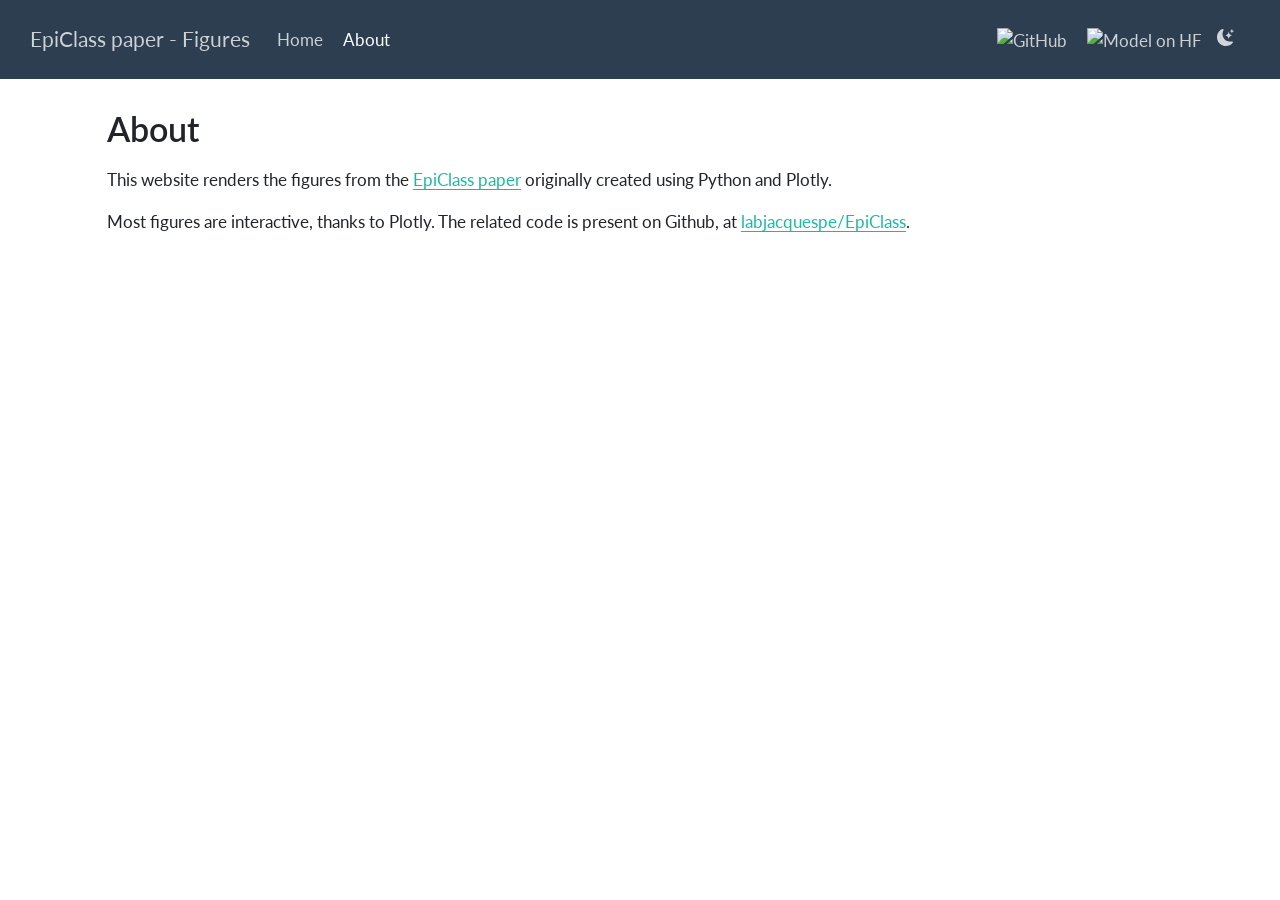
==== commit 92c8f9ad: "Quarto: Update permalinks and re-render the site Point the code permalinks at master commits.  Re-re" ====
--- a/docs/epiclass-paper/about.html
+++ b/docs/epiclass-paper/about.html
@@ -2,7 +2,7 @@
 <html xmlns="http://www.w3.org/1999/xhtml" lang="en" xml:lang="en"><head>
 
 <meta charset="utf-8">
-<meta name="generator" content="quarto-1.9.37">
+<meta name="generator" content="quarto-1.10.20">
 
 <meta name="viewport" content="width=device-width, initial-scale=1.0, user-scalable=yes">
 
@@ -12,10 +12,13 @@
 /* Default styles provided by pandoc.
 ** See https://pandoc.org/MANUAL.html#variables-for-html for config info.
 */
-code{white-space: pre-wrap;}
 span.smallcaps{font-variant: small-caps;}
-div.columns{display: flex; gap: min(4vw, 1.5em);}
-div.column{flex: auto; overflow-x: auto;}
+div.columns{display: flex; gap: 1.5em;}
+div.column{flex: auto;}
+@media screen {
+div.columns{gap: min(4vw, 1.5em);}
+div.column{overflow-x: auto;}
+}
 div.hanging-indent{margin-left: 1.5em; text-indent: -1.5em;}
 ul.task-list{list-style: none;}
 ul.task-list li input[type="checkbox"] {
@@ -39,14 +42,14 @@
 <script src="site_libs/quarto-html/tippy.umd.min.js"></script>
 <script src="site_libs/quarto-html/anchor.min.js"></script>
 <link href="site_libs/quarto-html/tippy.css" rel="stylesheet">
-<link href="site_libs/quarto-html/quarto-syntax-highlighting-7f8f88aac4f3542376d5c11b86a4c14d.css" rel="stylesheet" class="quarto-color-scheme" id="quarto-text-highlighting-styles">
-<link href="site_libs/quarto-html/quarto-syntax-highlighting-dark-d0ae9245876894da5ac7e18953ecc5cc.css" rel="stylesheet" class="quarto-color-scheme quarto-color-alternate" id="quarto-text-highlighting-styles">
-<link href="site_libs/quarto-html/quarto-syntax-highlighting-7f8f88aac4f3542376d5c11b86a4c14d.css" rel="stylesheet" class="quarto-color-scheme-extra" id="quarto-text-highlighting-styles">
+<link href="site_libs/quarto-html/quarto-syntax-highlighting-17888a1159294d3eb470f19f6f52f5a5.css" rel="stylesheet" class="quarto-color-scheme" id="quarto-text-highlighting-styles">
+<link href="site_libs/quarto-html/quarto-syntax-highlighting-dark-0ae969d3293726db143f6e9eb89af930.css" rel="stylesheet" class="quarto-color-scheme quarto-color-alternate" id="quarto-text-highlighting-styles">
+<link href="site_libs/quarto-html/quarto-syntax-highlighting-17888a1159294d3eb470f19f6f52f5a5.css" rel="stylesheet" class="quarto-color-scheme-extra" id="quarto-text-highlighting-styles">
 <script src="site_libs/bootstrap/bootstrap.min.js"></script>
 <link href="site_libs/bootstrap/bootstrap-icons.css" rel="stylesheet">
-<link href="site_libs/bootstrap/bootstrap-ccfd2e8edac453e2cd6bf10be5bb8220.min.css" rel="stylesheet" append-hash="true" class="quarto-color-scheme" id="quarto-bootstrap" data-mode="light">
-<link href="site_libs/bootstrap/bootstrap-dark-0bb17cc96dacb0f610bd5f8b581cd874.min.css" rel="stylesheet" append-hash="true" class="quarto-color-scheme quarto-color-alternate" id="quarto-bootstrap" data-mode="dark">
-<link href="site_libs/bootstrap/bootstrap-ccfd2e8edac453e2cd6bf10be5bb8220.min.css" rel="stylesheet" append-hash="true" class="quarto-color-scheme-extra" id="quarto-bootstrap" data-mode="light">
+<link href="site_libs/bootstrap/bootstrap-83abcd4421afdc3523960d16b5c95b4a.min.css" rel="stylesheet" append-hash="true" class="quarto-color-scheme" id="quarto-bootstrap" data-mode="light">
+<link href="site_libs/bootstrap/bootstrap-dark-9bf16d2051a7eace6f64b4dfc3931c43.min.css" rel="stylesheet" append-hash="true" class="quarto-color-scheme quarto-color-alternate" id="quarto-bootstrap" data-mode="dark">
+<link href="site_libs/bootstrap/bootstrap-83abcd4421afdc3523960d16b5c95b4a.min.css" rel="stylesheet" append-hash="true" class="quarto-color-scheme-extra" id="quarto-bootstrap" data-mode="light">
 <script id="quarto-search-options" type="application/json">{
   "location": "navbar",
   "copy-button": false,
--- a/docs/epiclass-paper/site_libs/quarto-html/quarto-syntax-highlighting-17888a1159294d3eb470f19f6f52f5a5.css
+++ b/docs/epiclass-paper/site_libs/quarto-html/quarto-syntax-highlighting-17888a1159294d3eb470f19f6f52f5a5.css
@@ -0,0 +1,236 @@
+/* quarto syntax highlight colors */
+:root {
+  --quarto-hl-ot-color: #003B4F;
+  --quarto-hl-at-color: #657422;
+  --quarto-hl-ss-color: #20794D;
+  --quarto-hl-an-color: #5E5E5E;
+  --quarto-hl-fu-color: #4758AB;
+  --quarto-hl-st-color: #20794D;
+  --quarto-hl-cf-color: #003B4F;
+  --quarto-hl-op-color: #5E5E5E;
+  --quarto-hl-er-color: #AD0000;
+  --quarto-hl-bn-color: #AD0000;
+  --quarto-hl-al-color: #AD0000;
+  --quarto-hl-va-color: #111111;
+  --quarto-hl-bu-color: inherit;
+  --quarto-hl-ex-color: inherit;
+  --quarto-hl-pp-color: #AD0000;
+  --quarto-hl-in-color: #5E5E5E;
+  --quarto-hl-vs-color: #20794D;
+  --quarto-hl-wa-color: #5E5E5E;
+  --quarto-hl-do-color: #5E5E5E;
+  --quarto-hl-im-color: #00769E;
+  --quarto-hl-ch-color: #20794D;
+  --quarto-hl-dt-color: #AD0000;
+  --quarto-hl-fl-color: #AD0000;
+  --quarto-hl-co-color: #5E5E5E;
+  --quarto-hl-cv-color: #5E5E5E;
+  --quarto-hl-cn-color: #8f5902;
+  --quarto-hl-sc-color: #5E5E5E;
+  --quarto-hl-dv-color: #AD0000;
+  --quarto-hl-kw-color: #003B4F;
+}
+
+/* other quarto variables */
+:root {
+  --quarto-font-monospace: SFMono-Regular, Menlo, Monaco, Consolas, "Liberation Mono", "Courier New", monospace;
+}
+
+/* syntax highlight based on Pandoc's rules */
+pre > code.sourceCode > span {
+  color: #003B4F;
+}
+
+code.sourceCode > span {
+  color: #003B4F;
+}
+
+div.sourceCode,
+div.sourceCode pre.sourceCode {
+  color: #003B4F;
+}
+
+/* Normal */
+code span {
+  color: #003B4F;
+}
+
+/* Alert */
+code span.al {
+  color: #AD0000;
+  font-style: inherit;
+}
+
+/* Annotation */
+code span.an {
+  color: #5E5E5E;
+  font-style: inherit;
+}
+
+/* Attribute */
+code span.at {
+  color: #657422;
+  font-style: inherit;
+}
+
+/* BaseN */
+code span.bn {
+  color: #AD0000;
+  font-style: inherit;
+}
+
+/* BuiltIn */
+code span.bu {
+  font-style: inherit;
+}
+
+/* ControlFlow */
+code span.cf {
+  color: #003B4F;
+  font-weight: bold;
+  font-style: inherit;
+}
+
+/* Char */
+code span.ch {
+  color: #20794D;
+  font-style: inherit;
+}
+
+/* Constant */
+code span.cn {
+  color: #8f5902;
+  font-style: inherit;
+}
+
+/* Comment */
+code span.co {
+  color: #5E5E5E;
+  font-style: inherit;
+}
+
+/* CommentVar */
+code span.cv {
+  color: #5E5E5E;
+  font-style: italic;
+}
+
+/* Documentation */
+code span.do {
+  color: #5E5E5E;
+  font-style: italic;
+}
+
+/* DataType */
+code span.dt {
+  color: #AD0000;
+  font-style: inherit;
+}
+
+/* DecVal */
+code span.dv {
+  color: #AD0000;
+  font-style: inherit;
+}
+
+/* Error */
+code span.er {
+  color: #AD0000;
+  font-style: inherit;
+}
+
+/* Extension */
+code span.ex {
+  font-style: inherit;
+}
+
+/* Float */
+code span.fl {
+  color: #AD0000;
+  font-style: inherit;
+}
+
+/* Function */
+code span.fu {
+  color: #4758AB;
+  font-style: inherit;
+}
+
+/* Import */
+code span.im {
+  color: #00769E;
+  font-style: inherit;
+}
+
+/* Information */
+code span.in {
+  color: #5E5E5E;
+  font-style: inherit;
+}
+
+/* Keyword */
+code span.kw {
+  color: #003B4F;
+  font-weight: bold;
+  font-style: inherit;
+}
+
+/* Operator */
+code span.op {
+  color: #5E5E5E;
+  font-style: inherit;
+}
+
+/* Other */
+code span.ot {
+  color: #003B4F;
+  font-style: inherit;
+}
+
+/* Preprocessor */
+code span.pp {
+  color: #AD0000;
+  font-style: inherit;
+}
+
+/* SpecialChar */
+code span.sc {
+  color: #5E5E5E;
+  font-style: inherit;
+}
+
+/* SpecialString */
+code span.ss {
+  color: #20794D;
+  font-style: inherit;
+}
+
+/* String */
+code span.st {
+  color: #20794D;
+  font-style: inherit;
+}
+
+/* Variable */
+code span.va {
+  color: #111111;
+  font-style: inherit;
+}
+
+/* VerbatimString */
+code span.vs {
+  color: #20794D;
+  font-style: inherit;
+}
+
+/* Warning */
+code span.wa {
+  color: #5E5E5E;
+  font-style: italic;
+}
+
+.prevent-inlining {
+  content: "</";
+}
+
+/*# sourceMappingURL=fadfc755eec066e9e3d699cf819c3e33.css.map */
--- a/docs/epiclass-paper/site_libs/quarto-html/quarto-syntax-highlighting-dark-0ae969d3293726db143f6e9eb89af930.css
+++ b/docs/epiclass-paper/site_libs/quarto-html/quarto-syntax-highlighting-dark-0ae969d3293726db143f6e9eb89af930.css
@@ -0,0 +1,219 @@
+/* quarto syntax highlight colors */
+:root {
+  --quarto-hl-al-color: #f07178;
+  --quarto-hl-an-color: #d4d0ab;
+  --quarto-hl-at-color: #00e0e0;
+  --quarto-hl-bn-color: #d4d0ab;
+  --quarto-hl-bu-color: #abe338;
+  --quarto-hl-ch-color: #abe338;
+  --quarto-hl-co-color: #f8f8f2;
+  --quarto-hl-cv-color: #ffd700;
+  --quarto-hl-cn-color: #ffd700;
+  --quarto-hl-cf-color: #ffa07a;
+  --quarto-hl-dt-color: #ffa07a;
+  --quarto-hl-dv-color: #d4d0ab;
+  --quarto-hl-do-color: #f8f8f2;
+  --quarto-hl-er-color: #f07178;
+  --quarto-hl-ex-color: #00e0e0;
+  --quarto-hl-fl-color: #d4d0ab;
+  --quarto-hl-fu-color: #ffa07a;
+  --quarto-hl-im-color: #abe338;
+  --quarto-hl-in-color: #d4d0ab;
+  --quarto-hl-kw-color: #ffa07a;
+  --quarto-hl-op-color: #ffa07a;
+  --quarto-hl-ot-color: #00e0e0;
+  --quarto-hl-pp-color: #dcc6e0;
+  --quarto-hl-re-color: #00e0e0;
+  --quarto-hl-sc-color: #abe338;
+  --quarto-hl-ss-color: #abe338;
+  --quarto-hl-st-color: #abe338;
+  --quarto-hl-va-color: #00e0e0;
+  --quarto-hl-vs-color: #abe338;
+  --quarto-hl-wa-color: #dcc6e0;
+}
+
+/* other quarto variables */
+:root {
+  --quarto-font-monospace: SFMono-Regular, Menlo, Monaco, Consolas, "Liberation Mono", "Courier New", monospace;
+}
+
+/* syntax highlight based on Pandoc's rules */
+pre > code.sourceCode > span {
+  color: #f8f8f2;
+}
+
+code.sourceCode > span {
+  color: #f8f8f2;
+}
+
+div.sourceCode,
+div.sourceCode pre.sourceCode {
+  color: #f8f8f2;
+}
+
+/* Normal */
+code span {
+  color: #f8f8f2;
+}
+
+/* Alert */
+code span.al {
+  color: #f07178;
+}
+
+/* Annotation */
+code span.an {
+  color: #d4d0ab;
+}
+
+/* Attribute */
+code span.at {
+  color: #00e0e0;
+}
+
+/* BaseN */
+code span.bn {
+  color: #d4d0ab;
+}
+
+/* BuiltIn */
+code span.bu {
+  color: #abe338;
+}
+
+/* ControlFlow */
+code span.cf {
+  font-weight: bold;
+  color: #ffa07a;
+}
+
+/* Char */
+code span.ch {
+  color: #abe338;
+}
+
+/* Constant */
+code span.cn {
+  color: #ffd700;
+}
+
+/* Comment */
+code span.co {
+  font-style: italic;
+  color: #f8f8f2;
+}
+
+/* CommentVar */
+code span.cv {
+  color: #ffd700;
+}
+
+/* Documentation */
+code span.do {
+  color: #f8f8f2;
+}
+
+/* DataType */
+code span.dt {
+  color: #ffa07a;
+}
+
+/* DecVal */
+code span.dv {
+  color: #d4d0ab;
+}
+
+/* Error */
+code span.er {
+  color: #f07178;
+  text-decoration: underline;
+}
+
+/* Extension */
+code span.ex {
+  font-weight: bold;
+  color: #00e0e0;
+}
+
+/* Float */
+code span.fl {
+  color: #d4d0ab;
+}
+
+/* Function */
+code span.fu {
+  color: #ffa07a;
+}
+
+/* Import */
+code span.im {
+  color: #abe338;
+}
+
+/* Information */
+code span.in {
+  color: #d4d0ab;
+}
+
+/* Keyword */
+code span.kw {
+  font-weight: bold;
+  color: #ffa07a;
+}
+
+/* Operator */
+code span.op {
+  color: #ffa07a;
+}
+
+/* Other */
+code span.ot {
+  color: #00e0e0;
+}
+
+/* Preprocessor */
+code span.pp {
+  color: #dcc6e0;
+}
+
+/* RegionMarker */
+code span.re {
+  background-color: #f8f8f2;
+  color: #00e0e0;
+}
+
+/* SpecialChar */
+code span.sc {
+  color: #abe338;
+}
+
+/* SpecialString */
+code span.ss {
+  color: #abe338;
+}
+
+/* String */
+code span.st {
+  color: #abe338;
+}
+
+/* Variable */
+code span.va {
+  color: #00e0e0;
+}
+
+/* VerbatimString */
+code span.vs {
+  color: #abe338;
+}
+
+/* Warning */
+code span.wa {
+  color: #dcc6e0;
+}
+
+.prevent-inlining {
+  content: "</";
+}
+
+/*# sourceMappingURL=84910969ad8899fa0525f9d276a92ad7.css.map */
--- a/docs/epiclass-paper/site_libs/quarto-html/quarto-syntax-highlighting-17888a1159294d3eb470f19f6f52f5a5.css
+++ b/docs/epiclass-paper/site_libs/quarto-html/quarto-syntax-highlighting-17888a1159294d3eb470f19f6f52f5a5.css
@@ -0,0 +1,236 @@
+/* quarto syntax highlight colors */
+:root {
+  --quarto-hl-ot-color: #003B4F;
+  --quarto-hl-at-color: #657422;
+  --quarto-hl-ss-color: #20794D;
+  --quarto-hl-an-color: #5E5E5E;
+  --quarto-hl-fu-color: #4758AB;
+  --quarto-hl-st-color: #20794D;
+  --quarto-hl-cf-color: #003B4F;
+  --quarto-hl-op-color: #5E5E5E;
+  --quarto-hl-er-color: #AD0000;
+  --quarto-hl-bn-color: #AD0000;
+  --quarto-hl-al-color: #AD0000;
+  --quarto-hl-va-color: #111111;
+  --quarto-hl-bu-color: inherit;
+  --quarto-hl-ex-color: inherit;
+  --quarto-hl-pp-color: #AD0000;
+  --quarto-hl-in-color: #5E5E5E;
+  --quarto-hl-vs-color: #20794D;
+  --quarto-hl-wa-color: #5E5E5E;
+  --quarto-hl-do-color: #5E5E5E;
+  --quarto-hl-im-color: #00769E;
+  --quarto-hl-ch-color: #20794D;
+  --quarto-hl-dt-color: #AD0000;
+  --quarto-hl-fl-color: #AD0000;
+  --quarto-hl-co-color: #5E5E5E;
+  --quarto-hl-cv-color: #5E5E5E;
+  --quarto-hl-cn-color: #8f5902;
+  --quarto-hl-sc-color: #5E5E5E;
+  --quarto-hl-dv-color: #AD0000;
+  --quarto-hl-kw-color: #003B4F;
+}
+
+/* other quarto variables */
+:root {
+  --quarto-font-monospace: SFMono-Regular, Menlo, Monaco, Consolas, "Liberation Mono", "Courier New", monospace;
+}
+
+/* syntax highlight based on Pandoc's rules */
+pre > code.sourceCode > span {
+  color: #003B4F;
+}
+
+code.sourceCode > span {
+  color: #003B4F;
+}
+
+div.sourceCode,
+div.sourceCode pre.sourceCode {
+  color: #003B4F;
+}
+
+/* Normal */
+code span {
+  color: #003B4F;
+}
+
+/* Alert */
+code span.al {
+  color: #AD0000;
+  font-style: inherit;
+}
+
+/* Annotation */
+code span.an {
+  color: #5E5E5E;
+  font-style: inherit;
+}
+
+/* Attribute */
+code span.at {
+  color: #657422;
+  font-style: inherit;
+}
+
+/* BaseN */
+code span.bn {
+  color: #AD0000;
+  font-style: inherit;
+}
+
+/* BuiltIn */
+code span.bu {
+  font-style: inherit;
+}
+
+/* ControlFlow */
+code span.cf {
+  color: #003B4F;
+  font-weight: bold;
+  font-style: inherit;
+}
+
+/* Char */
+code span.ch {
+  color: #20794D;
+  font-style: inherit;
+}
+
+/* Constant */
+code span.cn {
+  color: #8f5902;
+  font-style: inherit;
+}
+
+/* Comment */
+code span.co {
+  color: #5E5E5E;
+  font-style: inherit;
+}
+
+/* CommentVar */
+code span.cv {
+  color: #5E5E5E;
+  font-style: italic;
+}
+
+/* Documentation */
+code span.do {
+  color: #5E5E5E;
+  font-style: italic;
+}
+
+/* DataType */
+code span.dt {
+  color: #AD0000;
+  font-style: inherit;
+}
+
+/* DecVal */
+code span.dv {
+  color: #AD0000;
+  font-style: inherit;
+}
+
+/* Error */
+code span.er {
+  color: #AD0000;
+  font-style: inherit;
+}
+
+/* Extension */
+code span.ex {
+  font-style: inherit;
+}
+
+/* Float */
+code span.fl {
+  color: #AD0000;
+  font-style: inherit;
+}
+
+/* Function */
+code span.fu {
+  color: #4758AB;
+  font-style: inherit;
+}
+
+/* Import */
+code span.im {
+  color: #00769E;
+  font-style: inherit;
+}
+
+/* Information */
+code span.in {
+  color: #5E5E5E;
+  font-style: inherit;
+}
+
+/* Keyword */
+code span.kw {
+  color: #003B4F;
+  font-weight: bold;
+  font-style: inherit;
+}
+
+/* Operator */
+code span.op {
+  color: #5E5E5E;
+  font-style: inherit;
+}
+
+/* Other */
+code span.ot {
+  color: #003B4F;
+  font-style: inherit;
+}
+
+/* Preprocessor */
+code span.pp {
+  color: #AD0000;
+  font-style: inherit;
+}
+
+/* SpecialChar */
+code span.sc {
+  color: #5E5E5E;
+  font-style: inherit;
+}
+
+/* SpecialString */
+code span.ss {
+  color: #20794D;
+  font-style: inherit;
+}
+
+/* String */
+code span.st {
+  color: #20794D;
+  font-style: inherit;
+}
+
+/* Variable */
+code span.va {
+  color: #111111;
+  font-style: inherit;
+}
+
+/* VerbatimString */
+code span.vs {
+  color: #20794D;
+  font-style: inherit;
+}
+
+/* Warning */
+code span.wa {
+  color: #5E5E5E;
+  font-style: italic;
+}
+
+.prevent-inlining {
+  content: "</";
+}
+
+/*# sourceMappingURL=fadfc755eec066e9e3d699cf819c3e33.css.map */
